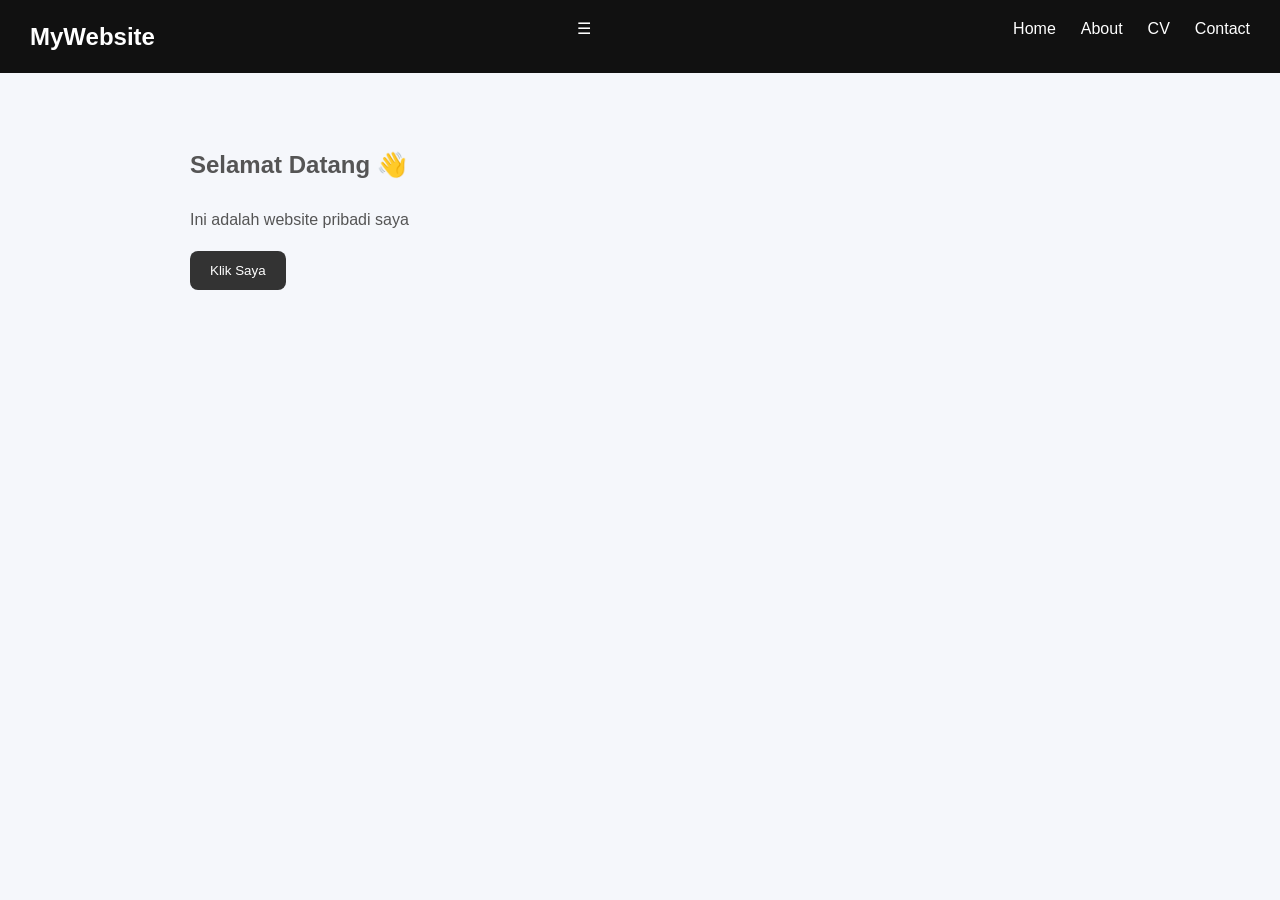
==== index.html @ b5868d46 "update 2.5" ====
<!DOCTYPE html>
<html lang="id">
<head>
    <meta charset="UTF-8">
    <title>Home</title>
    <link rel="stylesheet" href="/style.css">
</head>
<body>

<nav>
    <h2>MyWebsite</h2>

    <div class="menu-toggle" onclick="toggleMenu()">☰</div>

    <ul id="menu">
        <li><a href="/index.html">Home</a></li>
        <li><a href="/ABOUT/about.html">About</a></li>
        <li><a href="/CV/cv.html">CV</a></li>
        <li><a href="/CONTACT/contact.html">Contact</a></li>
    </ul>
</nav>

<section class="container">
    <h1>Selamat Datang 👋</h1>
    <p>Ini adalah website pribadi saya</p>
    <button onclick="sayHello()">Klik Saya</button>
</section>

<script src="/script.jss"></script>
</body>
</html>
---- style.css ----
/* FONT & DASAR */
body {
    font-family: 'Lato', sans-serif;
    margin: 0;
    color: #555;
    line-height: 1.8;
    background: #f5f7fb;
}

/* NAVBAR */
nav {
    position: sticky;
    top: 0;
    background: #111;
    color: white;
    display: flex;
    justify-content: space-between;
    padding: 15px 30px;
    z-index: 1000;
}

nav h2 {
    margin: 0;
}

nav ul {
    list-style: none;
    display: flex;
    gap: 25px;
    margin: 0;
    padding: 0;
}

nav ul li a {
    color: white;
    text-decoration: none;
    transition: 0.3s;
}

nav ul li a:hover {
    color: #00bcd4;
}

/* HERO / PARALLAX (MIRIP W3) */
.hero {
    background: url('https://images.unsplash.com/photo-1507525428034-b723cf961d3e') center/cover;
    height: 100vh;
    display: flex;
    justify-content: center;
    align-items: center;
    color: white;
    text-align: center;
}

.hero h1 {
    background: rgba(0,0,0,0.6);
    padding: 20px 30px;
    letter-spacing: 5px;
}

/* CONTAINER */
.container {
    max-width: 900px;
    margin: 50px auto;
    padding: 20px;
}

/* CARD */
.card {
    background: white;
    padding: 25px;
    border-radius: 12px;
    margin-bottom: 25px;
    box-shadow: 0 4px 15px rgba(0,0,0,0.08);
}

/* TITLE */
h1, h2, h3 {
    margin-top: 0;
}

/* SKILL BAR (AMBIL DARI W3 STYLE) */
.skill {
    margin: 10px 0;
}

.skill-bar {
    background: #ddd;
    border-radius: 20px;
    overflow: hidden;
}

.skill-bar-fill {
    background: #333;
    padding: 5px;
    color: white;
    text-align: center;
}

/* BUTTON */
button {
    padding: 12px 20px;
    background: #333;
    color: white;
    border: none;
    border-radius: 8px;
    cursor: pointer;
}

button:hover {
    background: #555;
}

/* CV BUTTON */
.cv-links {
    display: flex;
    gap: 15px;
    flex-wrap: wrap;
}

.cv-links a {
    background: #2196f3;
    color: white;
    padding: 12px 18px;
    border-radius: 8px;
    text-decoration: none;
    transition: 0.3s;
}

.cv-links a:hover {
    background: #0b7dda;
}

/* CONTACT */
.contact p {
    margin: 10px 0;
}

/* MAP */
iframe {
    width: 100%;
    border-radius: 10px;
    margin-top: 15px;
}

/* RESPONSIVE */
@media (max-width: 768px) {
    nav ul {
        flex-direction: column;
        gap: 10px;
    }

    .hero {
        height: 60vh;
    }
}
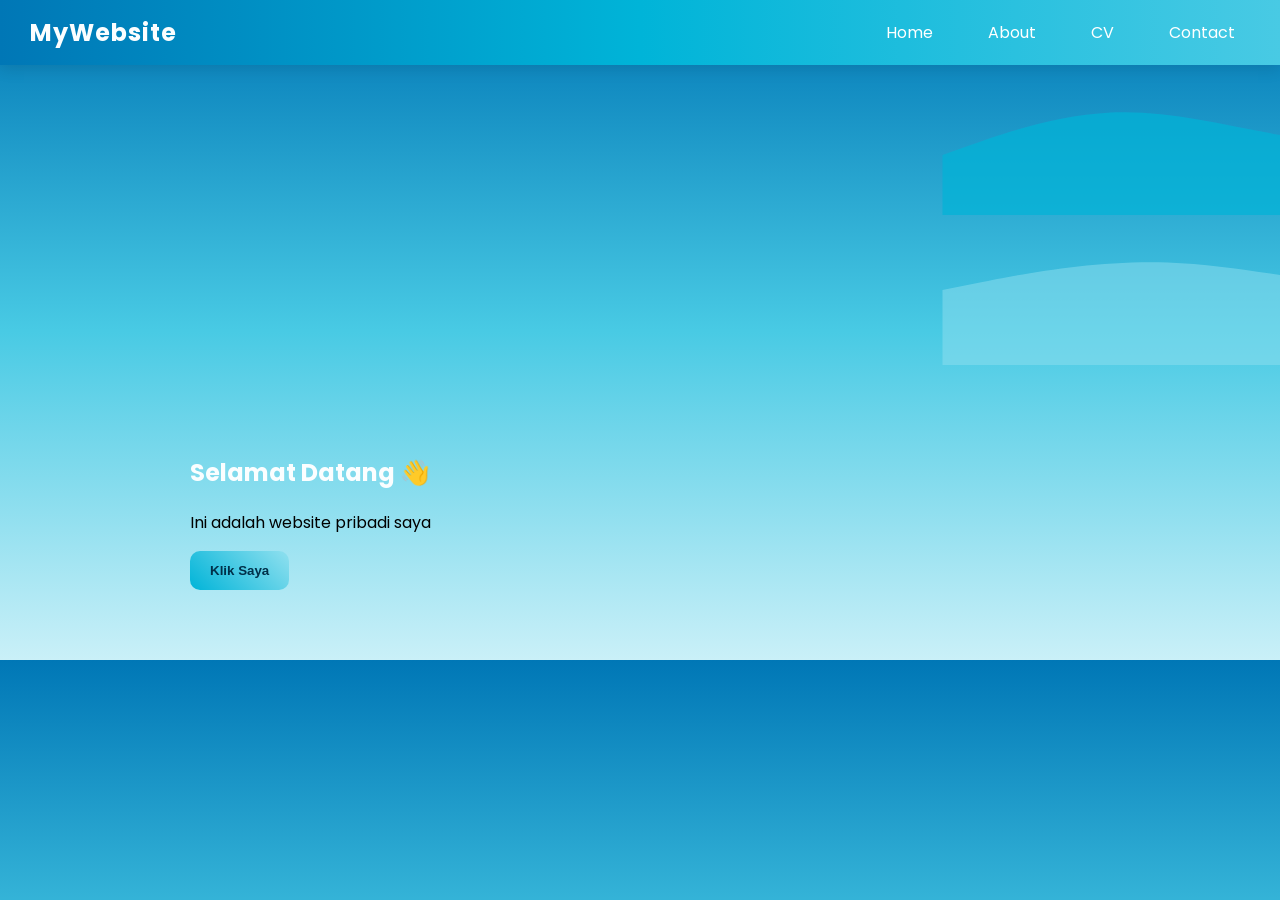
==== commit c5297a13: "update 3.2" ====
--- a/index.html
+++ b/index.html
@@ -20,10 +20,26 @@
     </ul>
 </nav>
 
+<div class="waves">
+  <svg viewBox="0 0 1440 320">
+    <path fill="#00b4d8" fill-opacity="0.7"
+      d="M0,192L60,170.7C120,149,240,107,360,101.3C480,96,600,128,720,149.3C840,171,960,181,1080,170.7C1200,160,1320,128,1380,112L1440,96L1440,320L0,320Z">
+    </path>
+  </svg>
+</div>
+
+<div class="waves wave2">
+  <svg viewBox="0 0 1440 320">
+    <path fill="#90e0ef" fill-opacity="0.5"
+      d="M0,160L80,144C160,128,320,96,480,101.3C640,107,800,149,960,154.7C1120,160,1280,128,1360,112L1440,96L1440,320L0,320Z">
+    </path>
+  </svg>
+</div>
+
 <section class="container">
     <h1>Selamat Datang 👋</h1>
     <p>Ini adalah website pribadi saya</p>
-    <button onclick="sayHello()">Klik Saya</button>
+    <button onclick="goToAbout()">Klik Saya</button>
 </section>
 
 <script src="/script.jss"></script>
--- a/style.css
+++ b/style.css
@@ -1,26 +1,33 @@
-/* FONT & DASAR */
+/* GOOGLE FONT (optional tapi bagus) */
+@import url('https://fonts.googleapis.com/css2?family=Poppins:wght@300;400;600&display=swap');
+
+/* GLOBAL */
 body {
-    font-family: 'Lato', sans-serif;
     margin: 0;
-    color: #555;
-    line-height: 1.8;
-    background: #f5f7fb;
+    font-family: 'Poppins', sans-serif;
+    background: linear-gradient(to 
+    bottom, 
+    #0077b6, 
+    #48cae4, 
+    #caf0f8);
 }
 
 /* NAVBAR */
 nav {
     position: sticky;
     top: 0;
-    background: #111;
+    background: linear-gradient(90deg, #0077b6, #00b4d8, #48cae4);
     color: white;
     display: flex;
     justify-content: space-between;
+    align-items: center;
     padding: 15px 30px;
-    z-index: 1000;
+    box-shadow: 0 4px 15px rgba(0,0,0,0.1);
 }
 
 nav h2 {
     margin: 0;
+    letter-spacing: 1px;
 }
 
 nav ul {
@@ -34,17 +41,20 @@
 nav ul li a {
     color: white;
     text-decoration: none;
-    transition: 0.3s;
+    padding: 8px 15px;
+    border-radius: 8px;
+    transition: 0.4s;
 }
 
 nav ul li a:hover {
-    color: #00bcd4;
-}
-
-/* HERO / PARALLAX (MIRIP W3) */
+    background: linear-gradient(45deg, #00b4d8, #ffe8a1);
+    color: #003049;
+}
+
+/* HERO (LAUT) */
 .hero {
     background: url('https://images.unsplash.com/photo-1507525428034-b723cf961d3e') center/cover;
-    height: 100vh;
+    height: 90vh;
     display: flex;
     justify-content: center;
     align-items: center;
@@ -53,8 +63,9 @@
 }
 
 .hero h1 {
-    background: rgba(0,0,0,0.6);
+    background: rgba(0, 119, 182, 0.6);
     padding: 20px 30px;
+    border-radius: 10px;
     letter-spacing: 5px;
 }
 
@@ -65,50 +76,42 @@
     padding: 20px;
 }
 
-/* CARD */
+/* CARD (PASIR + PUTIH) */
 .card {
-    background: white;
+    background: #ffffff;
+    border-left: 6px solid #00b4d8;
     padding: 25px;
-    border-radius: 12px;
+    border-radius: 15px;
     margin-bottom: 25px;
-    box-shadow: 0 4px 15px rgba(0,0,0,0.08);
+    box-shadow: 0 6px 20px rgba(0,0,0,0.08);
+    transition: 0.3s;
+}
+
+.card:hover {
+    transform: translateY(-5px);
 }
 
 /* TITLE */
 h1, h2, h3 {
-    margin-top: 0;
-}
-
-/* SKILL BAR (AMBIL DARI W3 STYLE) */
-.skill {
-    margin: 10px 0;
-}
-
-.skill-bar {
-    background: #ddd;
-    border-radius: 20px;
-    overflow: hidden;
-}
-
-.skill-bar-fill {
-    background: #333;
-    padding: 5px;
-    color: white;
-    text-align: center;
+    color: #fbfeff;
 }
 
 /* BUTTON */
 button {
+    background: linear-gradient(45deg, #00b4d8, #90e0ef);
+    color: #003049;
+    border: none;
     padding: 12px 20px;
-    background: #333;
-    color: white;
-    border: none;
-    border-radius: 8px;
+    border-radius: 10px;
     cursor: pointer;
+    transition: 0.4s;
+    font-weight: bold;
 }
 
 button:hover {
-    background: #555;
+    background: linear-gradient(45deg, #0077b6, #ffd166);
+    color: white;
+    transform: scale(1.05);
 }
 
 /* CV BUTTON */
@@ -119,38 +122,104 @@
 }
 
 .cv-links a {
-    background: #2196f3;
-    color: white;
+    background: linear-gradient(45deg, #00b4d8, #90e0ef);
+    color: #023e8a;
     padding: 12px 18px;
-    border-radius: 8px;
+    border-radius: 10px;
     text-decoration: none;
+    font-weight: 500;
     transition: 0.3s;
 }
 
 .cv-links a:hover {
-    background: #0b7dda;
+    background: linear-gradient(45deg, #0077b6, #00b4d8);
+    color: white;
 }
 
 /* CONTACT */
 .contact p {
     margin: 10px 0;
+    font-size: 16px;
 }
 
 /* MAP */
 iframe {
     width: 100%;
-    border-radius: 10px;
+    border-radius: 12px;
     margin-top: 15px;
+}
+
+/* FADE IN ANIMATION */
+.fade-in {
+    opacity: 0;
+    transform: translateY(30px);
+    transition: all 0.8s ease;
+}
+
+.fade-in.show {
+    opacity: 1;
+    transform: translateY(0);
+}
+
+/* NAVBAR MOBILE */
+.menu-toggle {
+    display: none;
+    font-size: 24px;
+    cursor: pointer;
 }
 
 /* RESPONSIVE */
 @media (max-width: 768px) {
     nav ul {
+        position: absolute;
+        top: 60px;
+        right: 0;
+        background: #0077b6;
         flex-direction: column;
-        gap: 10px;
+        width: 200px;
+        display: none;
+        padding: 20px;
+    }
+
+    nav ul.active {
+        display: flex;
+    }
+
+    .menu-toggle {
+        display: block;
     }
 
     .hero {
         height: 60vh;
     }
+}
+
+/* WAVE CONTAINER */
+.waves {
+    position: relative;
+    width: 100%;
+    overflow: hidden;
+    line-height: 0;
+}
+
+.waves svg {
+    position: relative;
+    display: block;
+    width: 200%;
+    height: 150px;
+    animation: waveMove 8s linear infinite;
+}
+
+.wave2 svg {
+    animation: waveMove 12s linear infinite reverse;
+}
+
+/* ANIMASI GERAK */
+@keyframes waveMove {
+    from {
+        transform: translateX(0);
+    }
+    to {
+        transform: translateX(-50%);
+    }
 }
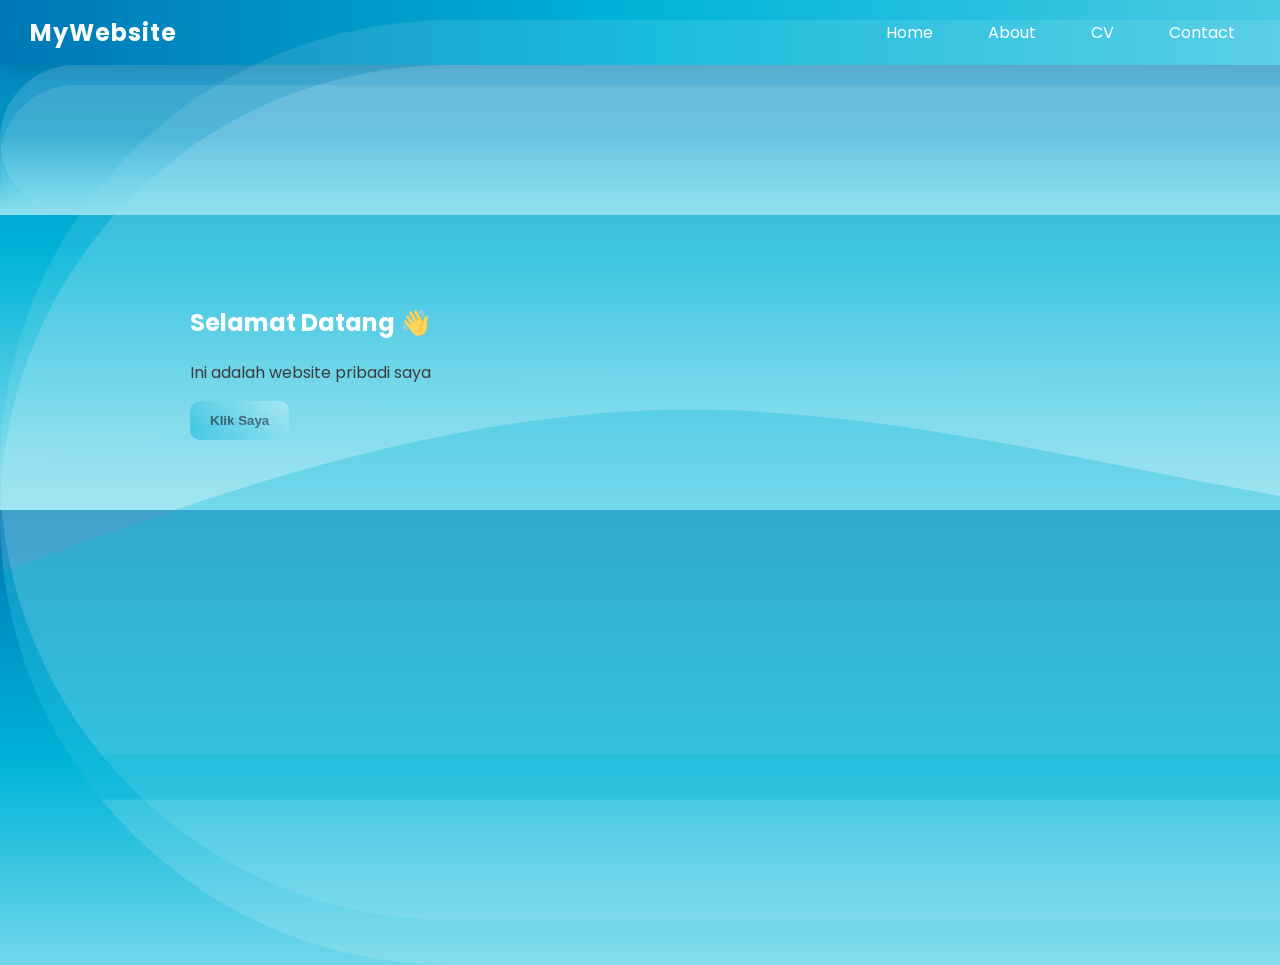
==== commit 2112f5ab: "update 3.5" ====
--- a/index.html
+++ b/index.html
@@ -20,20 +20,23 @@
     </ul>
 </nav>
 
-<div class="waves">
-  <svg viewBox="0 0 1440 320">
-    <path fill="#00b4d8" fill-opacity="0.7"
+<div class="wave-container">
+  <svg viewBox="0 0 1440 320" class="wave">
+    <path fill="#00b4d8" fill-opacity="0.6"
       d="M0,192L60,170.7C120,149,240,107,360,101.3C480,96,600,128,720,149.3C840,171,960,181,1080,170.7C1200,160,1320,128,1380,112L1440,96L1440,320L0,320Z">
+    </path>
+  </svg>
+
+  <svg viewBox="0 0 1440 320" class="wave wave2">
+    <path fill="#90e0ef" fill-opacity="0.4"
+      d="M0,160L80,144C160,128,320,96,480,101.3C640,107,800,149,960,154.7C1120,160,1280,128,1360,112L1440,96L1440,320L0,320Z">
     </path>
   </svg>
 </div>
 
-<div class="waves wave2">
-  <svg viewBox="0 0 1440 320">
-    <path fill="#90e0ef" fill-opacity="0.5"
-      d="M0,160L80,144C160,128,320,96,480,101.3C640,107,800,149,960,154.7C1120,160,1280,128,1360,112L1440,96L1440,320L0,320Z">
-    </path>
-  </svg>
+<div class="ocean">
+  <div class="wave"></div>
+  <div class="wave wave2"></div>
 </div>
 
 <section class="container">
--- a/style.css
+++ b/style.css
@@ -5,11 +5,7 @@
 body {
     margin: 0;
     font-family: 'Poppins', sans-serif;
-    background: linear-gradient(to 
-    bottom, 
-    #0077b6, 
-    #48cae4, 
-    #caf0f8);
+    background: linear-gradient(to bottom, #0077b6, #00b4d8, #90e0ef);
 }
 
 /* NAVBAR */
@@ -53,13 +49,21 @@
 
 /* HERO (LAUT) */
 .hero {
-    background: url('https://images.unsplash.com/photo-1507525428034-b723cf961d3e') center/cover;
-    height: 90vh;
-    display: flex;
-    justify-content: center;
-    align-items: center;
-    color: white;
-    text-align: center;
+    background: linear-gradient(
+        120deg,
+        #0077b6,
+        #00b4d8,
+        #90e0ef,
+        #00b4d8
+    );
+    background-size: 300% 300%;
+    animation: waterMove 8s ease infinite;
+}
+
+@keyframes waterMove {
+    0% { background-position: 0% 50%; }
+    50% { background-position: 100% 50%; }
+    100% { background-position: 0% 50%; }
 }
 
 .hero h1 {
@@ -194,32 +198,50 @@
     }
 }
 
-/* WAVE CONTAINER */
-.waves {
+/* CONTAINER OCEAN */
+.ocean {
     position: relative;
     width: 100%;
+    height: 150px;
     overflow: hidden;
-    line-height: 0;
-}
-
-.waves svg {
-    position: relative;
-    display: block;
+}
+
+/* WAVE */
+.wave {
+    position: absolute;
     width: 200%;
-    height: 150px;
+    height: 100%;
+    background: rgba(255,255,255,0.25);
+    border-radius: 1000px;
+    opacity: 0.6;
     animation: waveMove 8s linear infinite;
 }
 
-.wave2 svg {
+/* WAVE 2 (layer kedua) */
+.wave2 {
+    top: 20px;
+    opacity: 0.4;
     animation: waveMove 12s linear infinite reverse;
 }
 
-/* ANIMASI GERAK */
+.ocean::after {
+    content: "";
+    position: absolute;
+    bottom: 0;
+    width: 100%;
+    height: 80px;
+    background: linear-gradient(to bottom, transparent, #90e0ef);
+}
+
+/* ANIMASI */
 @keyframes waveMove {
-    from {
-        transform: translateX(0);
-    }
-    to {
-        transform: translateX(-50%);
+    0% {
+        transform: translateX(0) translateY(0);
+    }
+    50% {
+        transform: translateX(-25%) translateY(10px);
+    }
+    100% {
+        transform: translateX(-50%) translateY(0);
     }
 }
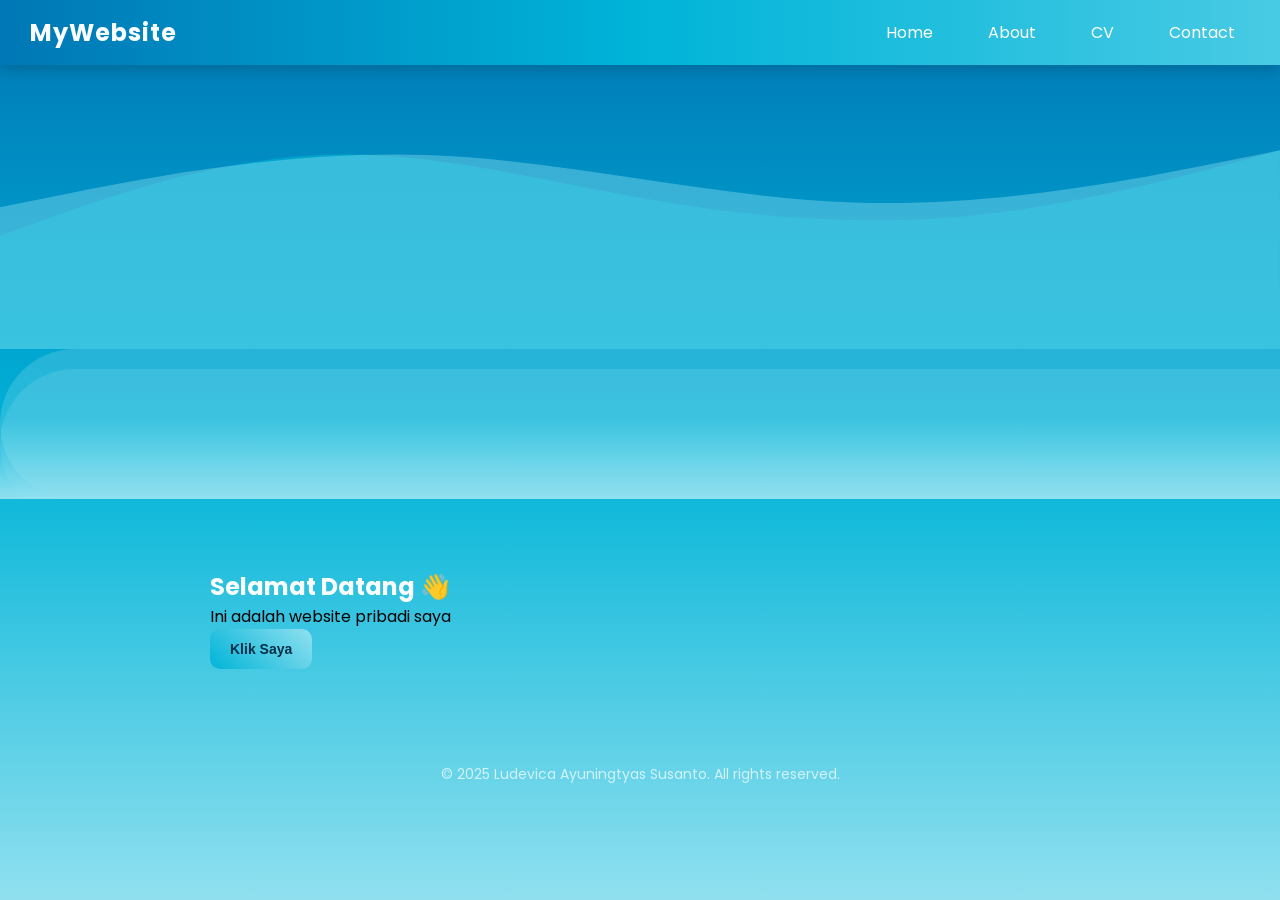
==== commit 0f520d5a: "update 3.6" ====
--- a/index.html
+++ b/index.html
@@ -2,8 +2,10 @@
 <html lang="id">
 <head>
     <meta charset="UTF-8">
-    <title>Home</title>
-    <link rel="stylesheet" href="/style.css">
+    <meta name="viewport" content="width=device-width, initial-scale=1.0">
+    <meta name="description" content="Website pribadi Ludevica Ayuningtyas Susanto - Mahasiswa Sistem Informasi Universitas Ma Chung">
+    <title>Home | MyWebsite</title>
+    <link rel="stylesheet" href="style.css">
 </head>
 <body>
 
@@ -13,21 +15,21 @@
     <div class="menu-toggle" onclick="toggleMenu()">☰</div>
 
     <ul id="menu">
-        <li><a href="/index.html">Home</a></li>
-        <li><a href="/ABOUT/about.html">About</a></li>
-        <li><a href="/CV/cv.html">CV</a></li>
-        <li><a href="/CONTACT/contact.html">Contact</a></li>
+        <li><a href="index.html">Home</a></li>
+        <li><a href="ABOUT/about.html">About</a></li>
+        <li><a href="CV/cv.html">CV</a></li>
+        <li><a href="CONTACT/contact.html">Contact</a></li>
     </ul>
 </nav>
 
 <div class="wave-container">
-  <svg viewBox="0 0 1440 320" class="wave">
+  <svg viewBox="0 0 1440 320" class="wave-svg">
     <path fill="#00b4d8" fill-opacity="0.6"
       d="M0,192L60,170.7C120,149,240,107,360,101.3C480,96,600,128,720,149.3C840,171,960,181,1080,170.7C1200,160,1320,128,1380,112L1440,96L1440,320L0,320Z">
     </path>
   </svg>
 
-  <svg viewBox="0 0 1440 320" class="wave wave2">
+  <svg viewBox="0 0 1440 320" class="wave-svg wave-svg2">
     <path fill="#90e0ef" fill-opacity="0.4"
       d="M0,160L80,144C160,128,320,96,480,101.3C640,107,800,149,960,154.7C1120,160,1280,128,1360,112L1440,96L1440,320L0,320Z">
     </path>
@@ -39,12 +41,16 @@
   <div class="wave wave2"></div>
 </div>
 
-<section class="container">
+<section class="container fade-in">
     <h1>Selamat Datang 👋</h1>
     <p>Ini adalah website pribadi saya</p>
     <button onclick="goToAbout()">Klik Saya</button>
 </section>
 
-<script src="/script.jss"></script>
+<footer>
+    <p>&copy; 2025 Ludevica Ayuningtyas Susanto. All rights reserved.</p>
+</footer>
+
+<script src="script.js"></script>
 </body>
 </html>
--- a/style.css
+++ b/style.css
@@ -1,24 +1,31 @@
-/* GOOGLE FONT (optional tapi bagus) */
+/* GOOGLE FONT */
 @import url('https://fonts.googleapis.com/css2?family=Poppins:wght@300;400;600&display=swap');
 
 /* GLOBAL */
+* {
+    margin: 0;
+    padding: 0;
+    box-sizing: border-box;
+}
+
 body {
-    margin: 0;
     font-family: 'Poppins', sans-serif;
     background: linear-gradient(to bottom, #0077b6, #00b4d8, #90e0ef);
+    min-height: 100vh;
 }
 
 /* NAVBAR */
 nav {
     position: sticky;
     top: 0;
+    z-index: 1000;
     background: linear-gradient(90deg, #0077b6, #00b4d8, #48cae4);
     color: white;
     display: flex;
     justify-content: space-between;
     align-items: center;
     padding: 15px 30px;
-    box-shadow: 0 4px 15px rgba(0,0,0,0.1);
+    box-shadow: 0 4px 15px rgba(0,0,0,0.2);
 }
 
 nav h2 {
@@ -73,6 +80,26 @@
     letter-spacing: 5px;
 }
 
+/* WAVE CONTAINER (SVG waves) */
+.wave-container {
+    position: relative;
+    width: 100%;
+    overflow: hidden;
+    line-height: 0;
+}
+
+.wave-svg {
+    display: block;
+    width: 100%;
+    height: auto;
+}
+
+.wave-svg2 {
+    position: absolute;
+    top: 0;
+    left: 0;
+}
+
 /* CONTAINER */
 .container {
     max-width: 900px;
@@ -95,9 +122,29 @@
     transform: translateY(-5px);
 }
 
-/* TITLE */
+/* TITLE - putih untuk heading di atas background gradient */
 h1, h2, h3 {
     color: #fbfeff;
+}
+
+/* Heading di dalam card harus berwarna gelap agar terbaca */
+.card h1,
+.card h2,
+.card h3 {
+    color: #023e8a;
+}
+
+/* LINK STYLING */
+.container a {
+    color: #023e8a;
+    text-decoration: none;
+    border-bottom: 1px dashed #00b4d8;
+    transition: 0.3s;
+}
+
+.container a:hover {
+    color: #0077b6;
+    border-bottom-color: #0077b6;
 }
 
 /* BUTTON */
@@ -110,6 +157,7 @@
     cursor: pointer;
     transition: 0.4s;
     font-weight: bold;
+    font-size: 14px;
 }
 
 button:hover {
@@ -133,11 +181,13 @@
     text-decoration: none;
     font-weight: 500;
     transition: 0.3s;
+    border-bottom: none;
 }
 
 .cv-links a:hover {
     background: linear-gradient(45deg, #0077b6, #00b4d8);
     color: white;
+    border-bottom: none;
 }
 
 /* CONTACT */
@@ -165,11 +215,21 @@
     transform: translateY(0);
 }
 
+/* FOOTER */
+footer {
+    text-align: center;
+    padding: 25px 20px;
+    color: rgba(255, 255, 255, 0.7);
+    font-size: 14px;
+    margin-top: 40px;
+}
+
 /* NAVBAR MOBILE */
 .menu-toggle {
     display: none;
     font-size: 24px;
     cursor: pointer;
+    color: white;
 }
 
 /* RESPONSIVE */
@@ -183,6 +243,8 @@
         width: 200px;
         display: none;
         padding: 20px;
+        border-radius: 0 0 0 12px;
+        box-shadow: -4px 4px 15px rgba(0,0,0,0.2);
     }
 
     nav ul.active {
@@ -195,6 +257,15 @@
 
     .hero {
         height: 60vh;
+    }
+
+    .container {
+        padding: 15px;
+        margin: 30px auto;
+    }
+
+    .cv-links {
+        flex-direction: column;
     }
 }
 
@@ -206,7 +277,7 @@
     overflow: hidden;
 }
 
-/* WAVE */
+/* WAVE (animasi ocean) */
 .wave {
     position: absolute;
     width: 200%;
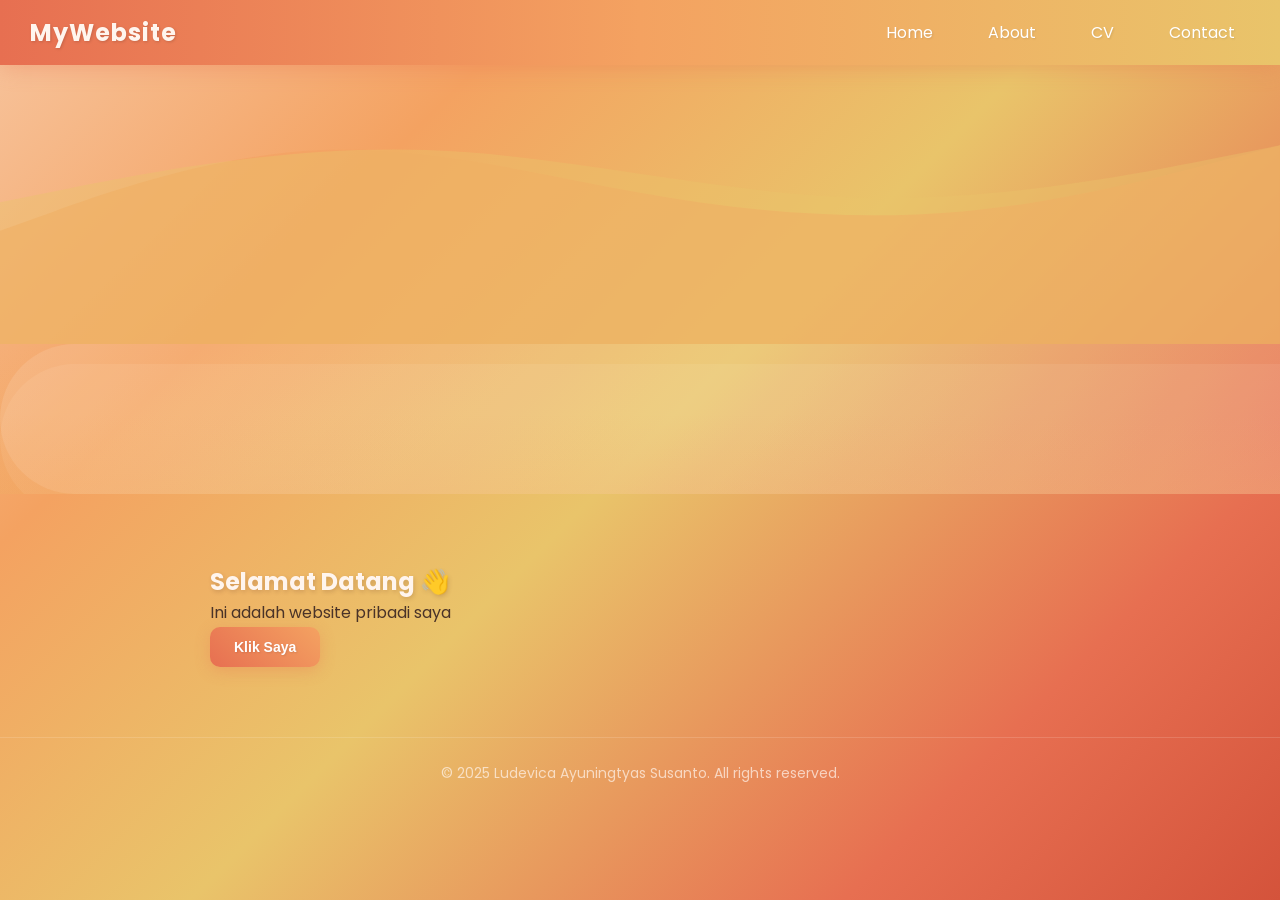
==== commit 56bfca24: "update 3.7" ====
--- a/index.html
+++ b/index.html
@@ -24,13 +24,13 @@
 
 <div class="wave-container">
   <svg viewBox="0 0 1440 320" class="wave-svg">
-    <path fill="#00b4d8" fill-opacity="0.6"
+    <path fill="#f4a261" fill-opacity="0.6"
       d="M0,192L60,170.7C120,149,240,107,360,101.3C480,96,600,128,720,149.3C840,171,960,181,1080,170.7C1200,160,1320,128,1380,112L1440,96L1440,320L0,320Z">
     </path>
   </svg>
 
   <svg viewBox="0 0 1440 320" class="wave-svg wave-svg2">
-    <path fill="#90e0ef" fill-opacity="0.4"
+    <path fill="#e9c46a" fill-opacity="0.4"
       d="M0,160L80,144C160,128,320,96,480,101.3C640,107,800,149,960,154.7C1120,160,1280,128,1360,112L1440,96L1440,320L0,320Z">
     </path>
   </svg>
--- a/style.css
+++ b/style.css
@@ -1,5 +1,11 @@
 /* GOOGLE FONT */
 @import url('https://fonts.googleapis.com/css2?family=Poppins:wght@300;400;600&display=swap');
+
+/* ========================================
+   🌅 WARM BEACH THEME
+   Palette: Sunset coral, golden sand, 
+   warm peach, tropical teal accents
+   ======================================== */
 
 /* GLOBAL */
 * {
@@ -10,8 +16,10 @@
 
 body {
     font-family: 'Poppins', sans-serif;
-    background: linear-gradient(to bottom, #0077b6, #00b4d8, #90e0ef);
+    background: linear-gradient(135deg, #f7c59f 0%, #f4a261 25%, #e9c46a 50%, #e76f51 80%, #d4533b 100%);
+    background-attachment: fixed;
     min-height: 100vh;
+    color: #3d2c2e;
 }
 
 /* NAVBAR */
@@ -19,18 +27,19 @@
     position: sticky;
     top: 0;
     z-index: 1000;
-    background: linear-gradient(90deg, #0077b6, #00b4d8, #48cae4);
+    background: linear-gradient(90deg, #e76f51, #f4a261, #e9c46a);
     color: white;
     display: flex;
     justify-content: space-between;
     align-items: center;
     padding: 15px 30px;
-    box-shadow: 0 4px 15px rgba(0,0,0,0.2);
+    box-shadow: 0 4px 20px rgba(231, 111, 81, 0.3);
 }
 
 nav h2 {
     margin: 0;
     letter-spacing: 1px;
+    text-shadow: 1px 1px 3px rgba(0,0,0,0.15);
 }
 
 nav ul {
@@ -46,35 +55,38 @@
     text-decoration: none;
     padding: 8px 15px;
     border-radius: 8px;
-    transition: 0.4s;
+    transition: all 0.4s ease;
+    text-shadow: 1px 1px 2px rgba(0,0,0,0.1);
 }
 
 nav ul li a:hover {
-    background: linear-gradient(45deg, #00b4d8, #ffe8a1);
-    color: #003049;
-}
-
-/* HERO (LAUT) */
+    background: linear-gradient(45deg, #ffe8a1, #ffd166);
+    color: #5e3023;
+    text-shadow: none;
+    transform: translateY(-2px);
+}
+
+/* HERO (PANTAI SUNSET) */
 .hero {
     background: linear-gradient(
         120deg,
-        #0077b6,
-        #00b4d8,
-        #90e0ef,
-        #00b4d8
+        #e76f51,
+        #f4a261,
+        #e9c46a,
+        #f4a261
     );
     background-size: 300% 300%;
-    animation: waterMove 8s ease infinite;
-}
-
-@keyframes waterMove {
+    animation: sunsetShift 10s ease infinite;
+}
+
+@keyframes sunsetShift {
     0% { background-position: 0% 50%; }
     50% { background-position: 100% 50%; }
     100% { background-position: 0% 50%; }
 }
 
 .hero h1 {
-    background: rgba(0, 119, 182, 0.6);
+    background: rgba(231, 111, 81, 0.5);
     padding: 20px 30px;
     border-radius: 10px;
     letter-spacing: 5px;
@@ -86,6 +98,7 @@
     width: 100%;
     overflow: hidden;
     line-height: 0;
+    margin-top: -5px;
 }
 
 .wave-svg {
@@ -107,63 +120,79 @@
     padding: 20px;
 }
 
-/* CARD (PASIR + PUTIH) */
+/* PARAGRAF */
+.container p {
+    line-height: 1.7;
+    color: #4a3328;
+}
+
+.container strong {
+    color: #5e3023;
+}
+
+/* CARD (PASIR HANGAT) */
 .card {
-    background: #ffffff;
-    border-left: 6px solid #00b4d8;
+    background: linear-gradient(145deg, #fff8f0, #fdebd3);
+    border-left: 6px solid #e76f51;
     padding: 25px;
     border-radius: 15px;
     margin-bottom: 25px;
-    box-shadow: 0 6px 20px rgba(0,0,0,0.08);
-    transition: 0.3s;
+    box-shadow: 0 6px 25px rgba(231, 111, 81, 0.12);
+    transition: all 0.3s ease;
 }
 
 .card:hover {
     transform: translateY(-5px);
-}
-
-/* TITLE - putih untuk heading di atas background gradient */
+    box-shadow: 0 12px 35px rgba(231, 111, 81, 0.2);
+}
+
+/* TITLE — krem terang di atas gradient background */
 h1, h2, h3 {
-    color: #fbfeff;
-}
-
-/* Heading di dalam card harus berwarna gelap agar terbaca */
+    color: #fff5ee;
+    text-shadow: 1px 2px 4px rgba(94, 48, 35, 0.2);
+}
+
+/* Heading di dalam card — gelap agar terbaca */
 .card h1,
 .card h2,
 .card h3 {
-    color: #023e8a;
+    color: #5e3023;
+    text-shadow: none;
 }
 
 /* LINK STYLING */
 .container a {
-    color: #023e8a;
+    color: #e76f51;
     text-decoration: none;
-    border-bottom: 1px dashed #00b4d8;
-    transition: 0.3s;
+    border-bottom: 1px dashed #f4a261;
+    transition: all 0.3s ease;
 }
 
 .container a:hover {
-    color: #0077b6;
-    border-bottom-color: #0077b6;
+    color: #d4533b;
+    border-bottom-color: #d4533b;
 }
 
 /* BUTTON */
 button {
-    background: linear-gradient(45deg, #00b4d8, #90e0ef);
-    color: #003049;
+    background: linear-gradient(45deg, #e76f51, #f4a261);
+    color: #fff;
     border: none;
-    padding: 12px 20px;
+    padding: 12px 24px;
     border-radius: 10px;
     cursor: pointer;
-    transition: 0.4s;
+    transition: all 0.4s ease;
     font-weight: bold;
     font-size: 14px;
+    text-shadow: 1px 1px 2px rgba(0,0,0,0.1);
+    box-shadow: 0 4px 15px rgba(231, 111, 81, 0.3);
 }
 
 button:hover {
-    background: linear-gradient(45deg, #0077b6, #ffd166);
-    color: white;
-    transform: scale(1.05);
+    background: linear-gradient(45deg, #d4533b, #e76f51);
+    color: white;
+    transform: scale(1.05) translateY(-2px);
+    box-shadow: 0 6px 20px rgba(231, 111, 81, 0.4);
 }
 
 /* CV BUTTON */
@@ -174,20 +203,23 @@
 }
 
 .cv-links a {
-    background: linear-gradient(45deg, #00b4d8, #90e0ef);
-    color: #023e8a;
+    background: linear-gradient(45deg, #f4a261, #e9c46a);
+    color: #5e3023;
     padding: 12px 18px;
     border-radius: 10px;
     text-decoration: none;
     font-weight: 500;
-    transition: 0.3s;
+    transition: all 0.3s ease;
     border-bottom: none;
+    box-shadow: 0 3px 10px rgba(244, 162, 97, 0.25);
 }
 
 .cv-links a:hover {
-    background: linear-gradient(45deg, #0077b6, #00b4d8);
+    background: linear-gradient(45deg, #e76f51, #f4a261);
     color: white;
     border-bottom: none;
+    transform: translateY(-3px);
+    box-shadow: 0 6px 18px rgba(231, 111, 81, 0.3);
 }
 
 /* CONTACT */
@@ -201,6 +233,7 @@
     width: 100%;
     border-radius: 12px;
     margin-top: 15px;
+    box-shadow: 0 4px 15px rgba(0,0,0,0.1);
 }
 
 /* FADE IN ANIMATION */
@@ -219,9 +252,10 @@
 footer {
     text-align: center;
     padding: 25px 20px;
-    color: rgba(255, 255, 255, 0.7);
+    color: rgba(255, 245, 238, 0.7);
     font-size: 14px;
     margin-top: 40px;
+    border-top: 1px solid rgba(255, 245, 238, 0.15);
 }
 
 /* NAVBAR MOBILE */
@@ -238,13 +272,13 @@
         position: absolute;
         top: 60px;
         right: 0;
-        background: #0077b6;
+        background: linear-gradient(180deg, #e76f51, #d4533b);
         flex-direction: column;
         width: 200px;
         display: none;
         padding: 20px;
         border-radius: 0 0 0 12px;
-        box-shadow: -4px 4px 15px rgba(0,0,0,0.2);
+        box-shadow: -4px 4px 20px rgba(231, 111, 81, 0.3);
     }
 
     nav ul.active {
@@ -269,20 +303,21 @@
     }
 }
 
-/* CONTAINER OCEAN */
+/* CONTAINER OCEAN (PANTAI) */
 .ocean {
     position: relative;
     width: 100%;
     height: 150px;
     overflow: hidden;
-}
-
-/* WAVE (animasi ocean) */
+    background: linear-gradient(to bottom, transparent, rgba(233, 196, 106, 0.15));
+}
+
+/* WAVE (animasi ombak pantai) */
 .wave {
     position: absolute;
     width: 200%;
     height: 100%;
-    background: rgba(255,255,255,0.25);
+    background: rgba(255, 245, 238, 0.2);
     border-radius: 1000px;
     opacity: 0.6;
     animation: waveMove 8s linear infinite;
@@ -291,7 +326,7 @@
 /* WAVE 2 (layer kedua) */
 .wave2 {
     top: 20px;
-    opacity: 0.4;
+    opacity: 0.35;
     animation: waveMove 12s linear infinite reverse;
 }
 
@@ -301,7 +336,7 @@
     bottom: 0;
     width: 100%;
     height: 80px;
-    background: linear-gradient(to bottom, transparent, #90e0ef);
+    background: linear-gradient(to bottom, transparent, rgba(244, 162, 97, 0.2));
 }
 
 /* ANIMASI */
@@ -315,4 +350,28 @@
     100% {
         transform: translateX(-50%) translateY(0);
     }
+}
+
+/* SCROLLBAR CUSTOM */
+::-webkit-scrollbar {
+    width: 8px;
+}
+
+::-webkit-scrollbar-track {
+    background: #fdebd3;
+}
+
+::-webkit-scrollbar-thumb {
+    background: linear-gradient(180deg, #e76f51, #f4a261);
+    border-radius: 4px;
+}
+
+::-webkit-scrollbar-thumb:hover {
+    background: linear-gradient(180deg, #d4533b, #e76f51);
+}
+
+/* SELECTION */
+::selection {
+    background: #f4a261;
+    color: #5e3023;
 }
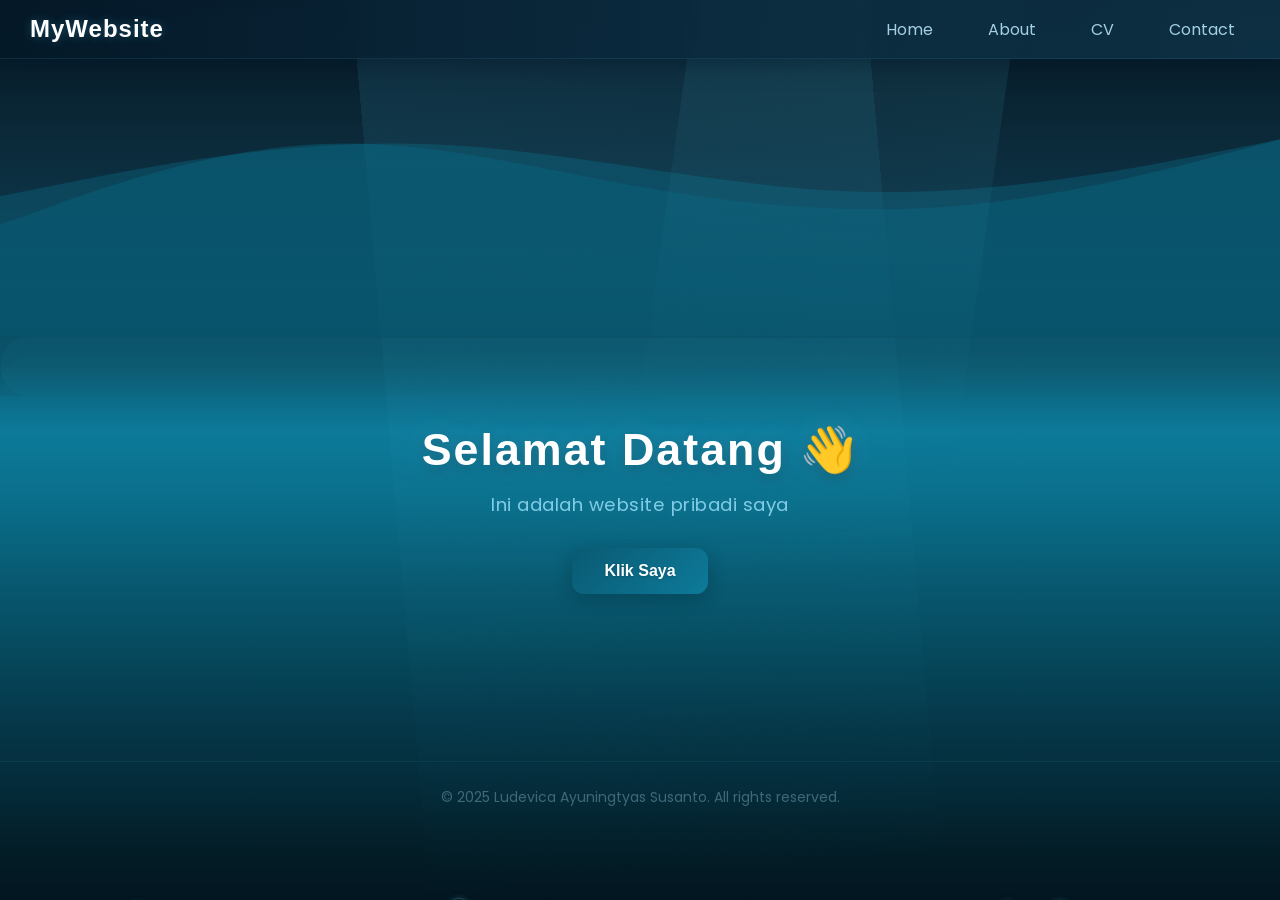
==== commit 37ddedb7: "update 3.9" ====
--- a/index.html
+++ b/index.html
@@ -22,17 +22,38 @@
     </ul>
 </nav>
 
+<!-- GELEMBUNG BAWAH LAUT -->
+<div class="clouds">
+    <div class="cloud cloud-1"></div>
+    <div class="cloud cloud-2"></div>
+    <div class="cloud cloud-3"></div>
+    <div class="cloud cloud-4"></div>
+    <div class="cloud cloud-5"></div>
+    <div class="cloud cloud-6"></div>
+    <div class="cloud cloud-7"></div>
+    <div class="cloud cloud-8"></div>
+    <div class="cloud cloud-9"></div>
+    <div class="cloud cloud-10"></div>
+    <div class="cloud cloud-11"></div>
+    <div class="cloud cloud-12"></div>
+    <div class="cloud cloud-13"></div>
+    <div class="cloud cloud-14"></div>
+    <div class="cloud cloud-15"></div>
+</div>
+
 <div class="wave-container">
-  <svg viewBox="0 0 1440 320" class="wave-svg">
-    <path fill="#f4a261" fill-opacity="0.6"
-      d="M0,192L60,170.7C120,149,240,107,360,101.3C480,96,600,128,720,149.3C840,171,960,181,1080,170.7C1200,160,1320,128,1380,112L1440,96L1440,320L0,320Z">
-    </path>
+  <svg viewBox="0 0 2880 320" preserveAspectRatio="none" class="wave-svg">
+    <path fill="#0a5a72" fill-opacity="0.5"
+      d="M0,192L60,170.7C120,149,240,107,360,101.3C480,96,600,128,720,149.3C840,171,960,181,1080,170.7C1200,160,1320,128,1380,112L1440,96L1440,320L0,320Z"></path>
+    <path fill="#0a5a72" fill-opacity="0.5"
+      d="M1440,192L1500,170.7C1560,149,1680,107,1800,101.3C1920,96,2040,128,2160,149.3C2280,171,2400,181,2520,170.7C2640,160,2760,128,2820,112L2880,96L2880,320L1440,320Z"></path>
   </svg>
 
-  <svg viewBox="0 0 1440 320" class="wave-svg wave-svg2">
-    <path fill="#e9c46a" fill-opacity="0.4"
-      d="M0,160L80,144C160,128,320,96,480,101.3C640,107,800,149,960,154.7C1120,160,1280,128,1360,112L1440,96L1440,320L0,320Z">
-    </path>
+  <svg viewBox="0 0 2880 320" preserveAspectRatio="none" class="wave-svg wave-svg2">
+    <path fill="#0d7a9a" fill-opacity="0.3"
+      d="M0,160L80,144C160,128,320,96,480,101.3C640,107,800,149,960,154.7C1120,160,1280,128,1360,112L1440,96L1440,320L0,320Z"></path>
+    <path fill="#0d7a9a" fill-opacity="0.3"
+      d="M1440,160L1520,144C1600,128,1760,96,1920,101.3C2080,107,2240,149,2400,154.7C2560,160,2720,128,2800,112L2880,96L2880,320L1440,320Z"></path>
   </svg>
 </div>
 
@@ -41,7 +62,7 @@
   <div class="wave wave2"></div>
 </div>
 
-<section class="container fade-in">
+<section class="hero-center fade-in">
     <h1>Selamat Datang 👋</h1>
     <p>Ini adalah website pribadi saya</p>
     <button onclick="goToAbout()">Klik Saya</button>
--- a/style.css
+++ b/style.css
@@ -2,376 +2,283 @@
 @import url('https://fonts.googleapis.com/css2?family=Poppins:wght@300;400;600&display=swap');
 
 /* ========================================
-   🌅 WARM BEACH THEME
-   Palette: Sunset coral, golden sand, 
-   warm peach, tropical teal accents
+   🌊 DEEP OCEAN — UNDERWATER
+   Inspired by: underwater light rays
+   Deep navy → bright cyan glow → dark seabed
    ======================================== */
 
-/* GLOBAL */
-* {
-    margin: 0;
-    padding: 0;
-    box-sizing: border-box;
-}
+* { margin: 0; padding: 0; box-sizing: border-box; }
 
 body {
     font-family: 'Poppins', sans-serif;
-    background: linear-gradient(135deg, #f7c59f 0%, #f4a261 25%, #e9c46a 50%, #e76f51 80%, #d4533b 100%);
+    background: linear-gradient(180deg,
+        #051520 0%, #08202e 8%, #0b2a3a 16%, #0e3548 24%,
+        #0a4860 32%, #0b5a72 40%, #0d7a9a 48%,
+        #0a6e8a 56%, #085a72 64%, #064a5e 72%,
+        #05384a 80%, #042a38 88%, #031e28 94%, #021520 100%
+    );
     background-attachment: fixed;
     min-height: 100vh;
-    color: #3d2c2e;
+    color: #c0dce8;
+}
+
+/* LIGHT RAYS */
+body::before {
+    content: "";
+    position: fixed;
+    top: -20%; left: 30%;
+    width: 40%; height: 120%;
+    background: linear-gradient(180deg,
+        rgba(100,220,255,0.15) 0%, rgba(60,200,240,0.08) 30%,
+        rgba(40,180,220,0.03) 60%, transparent 100%
+    );
+    transform: rotate(-5deg);
+    pointer-events: none;
+    z-index: 0;
+    animation: rayPulse 8s ease-in-out infinite alternate;
+}
+
+body::after {
+    content: "";
+    position: fixed;
+    top: -10%; left: 50%;
+    width: 25%; height: 110%;
+    background: linear-gradient(180deg,
+        rgba(120,240,255,0.12) 0%, rgba(80,210,240,0.06) 25%,
+        transparent 55%
+    );
+    transform: rotate(8deg);
+    pointer-events: none;
+    z-index: 0;
+    animation: rayPulse 10s ease-in-out infinite alternate-reverse;
+}
+
+@keyframes rayPulse {
+    0% { opacity: 0.5; }
+    100% { opacity: 1; }
+}
+
+/* BUBBLES (replace clouds) */
+.clouds { position: fixed; top: 0; left: 0; width: 100%; height: 100%; overflow: hidden; pointer-events: none; z-index: 1; }
+
+.cloud {
+    position: absolute;
+    background: radial-gradient(circle, rgba(150,235,255,0.5) 0%, rgba(100,210,245,0.2) 50%, transparent 70%);
+    border-radius: 50%;
+    border: 1px solid rgba(150,235,255,0.3);
+    animation-timing-function: ease-in-out;
+    animation-iteration-count: infinite;
+    box-shadow: 0 0 6px rgba(100,220,255,0.3) !important;
+    filter: none !important;
+}
+
+.cloud-1  { width: 18px; height: 18px; left: 10%; bottom: -20px; opacity: 0.8; animation: bubbleUp 11s infinite; }
+.cloud-2  { width: 12px; height: 12px; left: 22%; bottom: -20px; opacity: 0.6; animation: bubbleUp2 14s infinite 1s; }
+.cloud-3  { width: 22px; height: 22px; left: 35%; bottom: -20px; opacity: 0.7; animation: bubbleUp 13s infinite 3s; }
+.cloud-4  { width: 8px;  height: 8px;  left: 48%; bottom: -20px; opacity: 0.5; animation: bubbleUp2 16s infinite 0s; }
+.cloud-5  { width: 15px; height: 15px; left: 58%; bottom: -20px; opacity: 0.7; animation: bubbleUp 12s infinite 5s; }
+.cloud-6  { width: 10px; height: 10px; left: 70%; bottom: -20px; opacity: 0.6; animation: bubbleUp2 15s infinite 2s; }
+.cloud-7  { width: 20px; height: 20px; left: 82%; bottom: -20px; opacity: 0.75; animation: bubbleUp 10s infinite 4s; }
+.cloud-8  { width: 7px;  height: 7px;  left: 90%; bottom: -20px; opacity: 0.5; animation: bubbleUp2 17s infinite 7s; }
+.cloud-9  { width: 14px; height: 14px; left: 5%;  bottom: -20px; opacity: 0.65; animation: bubbleUp 14s infinite 6s; }
+.cloud-10 { width: 9px;  height: 9px;  left: 30%; bottom: -20px; opacity: 0.55; animation: bubbleUp2 13s infinite 9s; }
+.cloud-11 { width: 16px; height: 16px; left: 42%; bottom: -20px; opacity: 0.7; animation: bubbleUp 11s infinite 2s; }
+.cloud-12 { width: 11px; height: 11px; left: 65%; bottom: -20px; opacity: 0.6; animation: bubbleUp2 15s infinite 4s; }
+.cloud-13 { width: 19px; height: 19px; left: 78%; bottom: -20px; opacity: 0.75; animation: bubbleUp 12s infinite 8s; }
+.cloud-14 { width: 6px;  height: 6px;  left: 18%; bottom: -20px; opacity: 0.45; animation: bubbleUp2 18s infinite 1s; }
+.cloud-15 { width: 13px; height: 13px; left: 52%; bottom: -20px; opacity: 0.65; animation: bubbleUp 13s infinite 10s; }
+
+@keyframes bubbleUp {
+    0% { transform: translateY(0) translateX(0); opacity: 0; }
+    8% { opacity: 0.7; }
+    50% { transform: translateY(-50vh) translateX(20px); }
+    85% { opacity: 0.4; }
+    100% { transform: translateY(-105vh) translateX(-15px); opacity: 0; }
+}
+
+@keyframes bubbleUp2 {
+    0% { transform: translateY(0) translateX(0); opacity: 0; }
+    8% { opacity: 0.6; }
+    50% { transform: translateY(-55vh) translateX(-18px); }
+    85% { opacity: 0.35; }
+    100% { transform: translateY(-110vh) translateX(12px); opacity: 0; }
 }
 
 /* NAVBAR */
 nav {
-    position: sticky;
-    top: 0;
-    z-index: 1000;
-    background: linear-gradient(90deg, #e76f51, #f4a261, #e9c46a);
-    color: white;
-    display: flex;
-    justify-content: space-between;
-    align-items: center;
+    position: sticky; top: 0; z-index: 1000;
+    background: linear-gradient(90deg, rgba(5,25,40,0.92), rgba(10,40,60,0.9), rgba(15,50,70,0.88));
+    color: white; display: flex; justify-content: space-between; align-items: center;
     padding: 15px 30px;
-    box-shadow: 0 4px 20px rgba(231, 111, 81, 0.3);
-}
-
-nav h2 {
-    margin: 0;
-    letter-spacing: 1px;
-    text-shadow: 1px 1px 3px rgba(0,0,0,0.15);
-}
-
-nav ul {
-    list-style: none;
-    display: flex;
-    gap: 25px;
-    margin: 0;
-    padding: 0;
-}
-
+    box-shadow: 0 4px 25px rgba(0,20,40,0.5);
+    backdrop-filter: blur(12px); -webkit-backdrop-filter: blur(12px);
+    border-bottom: 1px solid rgba(80,200,240,0.1);
+}
+nav h2 { margin: 0; letter-spacing: 1px; font-weight: 600; text-shadow: 0 0 10px rgba(80,200,240,0.3); }
+nav ul { list-style: none; display: flex; gap: 25px; margin: 0; padding: 0; }
 nav ul li a {
-    color: white;
-    text-decoration: none;
-    padding: 8px 15px;
-    border-radius: 8px;
-    transition: all 0.4s ease;
-    text-shadow: 1px 1px 2px rgba(0,0,0,0.1);
-}
-
-nav ul li a:hover {
-    background: linear-gradient(45deg, #ffe8a1, #ffd166);
-    color: #5e3023;
-    text-shadow: none;
-    transform: translateY(-2px);
-}
-
-/* HERO (PANTAI SUNSET) */
-.hero {
-    background: linear-gradient(
-        120deg,
-        #e76f51,
-        #f4a261,
-        #e9c46a,
-        #f4a261
-    );
-    background-size: 300% 300%;
-    animation: sunsetShift 10s ease infinite;
-}
-
-@keyframes sunsetShift {
-    0% { background-position: 0% 50%; }
-    50% { background-position: 100% 50%; }
-    100% { background-position: 0% 50%; }
-}
-
-.hero h1 {
-    background: rgba(231, 111, 81, 0.5);
-    padding: 20px 30px;
-    border-radius: 10px;
-    letter-spacing: 5px;
-}
-
-/* WAVE CONTAINER (SVG waves) */
-.wave-container {
-    position: relative;
-    width: 100%;
-    overflow: hidden;
-    line-height: 0;
-    margin-top: -5px;
-}
-
+    color: rgba(180,225,245,0.9); text-decoration: none; padding: 8px 15px; border-radius: 8px;
+    transition: all 0.4s ease; position: relative;
+}
+nav ul li a::after {
+    content: ""; position: absolute; bottom: 2px; left: 50%; width: 0; height: 2px;
+    background: rgba(80,200,240,0.6); transition: all 0.3s ease; transform: translateX(-50%); border-radius: 2px;
+}
+nav ul li a:hover::after { width: 60%; }
+nav ul li a:hover { background: rgba(80,200,240,0.1); color: #fff; transform: translateY(-2px); }
+
+/* HERO */
+.hero { background: linear-gradient(120deg, #051520, #0e3548, #0d7a9a, #0e3548); background-size: 300% 300%; animation: skyShift 12s ease infinite; }
+@keyframes skyShift { 0% { background-position: 0% 50%; } 50% { background-position: 100% 50%; } 100% { background-position: 0% 50%; } }
+.hero h1 { background: rgba(5,25,40,0.4); padding: 20px 30px; border-radius: 10px; letter-spacing: 5px; }
+
+/* WAVE CONTAINER */
+.wave-container { position: relative; width: 100%; overflow: hidden; line-height: 0; margin-top: -5px; margin-bottom: -2px; }
+.wave-container::after {
+    content: ""; position: absolute; bottom: 0; left: 0; width: 100%; height: 60%;
+    background: linear-gradient(to bottom, transparent 0%, rgba(10,60,80,0.15) 50%, rgba(8,45,60,0.25) 100%);
+    pointer-events: none; z-index: 1;
+}
 .wave-svg {
     display: block;
-    width: 100%;
+    width: 200%;
     height: auto;
-}
-
+    animation: waveFlow 8s linear infinite;
+}
 .wave-svg2 {
     position: absolute;
     top: 0;
     left: 0;
-}
-
-/* CONTAINER */
+    width: 200%;
+    animation: waveFlow2 10s linear infinite;
+}
+
+/* HERO CENTER */
+.hero-center {
+    display: flex; flex-direction: column; justify-content: center; align-items: center;
+    text-align: center; min-height: 45vh; margin-top: -80px; padding: 20px 20px 40px;
+    position: relative; z-index: 1;
+}
+.hero-center h1 { font-size: 2.8rem; font-weight: 600; color: #fff; text-shadow: 0 0 20px rgba(80,200,240,0.4), 0 3px 15px rgba(0,0,0,0.4); margin-bottom: 15px; letter-spacing: 2px; }
+.hero-center p { font-size: 1.15rem; color: rgba(150,220,245,0.85); margin-bottom: 30px; text-shadow: 0 0 10px rgba(80,200,240,0.2); letter-spacing: 0.5px; }
+.hero-center button { font-size: 16px; padding: 14px 32px; border-radius: 12px; }
+
+/* PROFILE PHOTO */
+.profile-photo {
+    width: 150px; height: 150px; border-radius: 50%; object-fit: cover; object-position: center top;
+    border: 4px solid rgba(80,200,240,0.35);
+    box-shadow: 0 0 25px rgba(80,200,240,0.2), 0 4px 20px rgba(0,0,0,0.3);
+    margin-bottom: 20px; transition: all 0.4s cubic-bezier(0.25,0.8,0.25,1); animation: floatPhoto 4s ease-in-out infinite;
+}
+.profile-photo:hover { transform: scale(1.08); box-shadow: 0 0 40px rgba(80,200,240,0.35), 0 8px 30px rgba(0,0,0,0.4); border-color: rgba(80,200,240,0.6); }
+@keyframes floatPhoto { 0%,100% { transform: translateY(0); } 50% { transform: translateY(-8px); } }
+
+.about-profile { text-align: center; margin: 20px 0 25px; }
+.profile-photo-about { width: 180px; height: 180px; border: 5px solid rgba(80,200,240,0.25); animation: none; }
+.profile-photo-about:hover { border-color: rgba(80,200,240,0.5); }
+
+/* LIGHTBOX */
+.lightbox {
+    position: fixed; top: 0; left: 0; width: 100%; height: 100%;
+    background: rgba(2,15,25,0.92); display: flex; justify-content: center; align-items: center;
+    z-index: 9999; opacity: 0; visibility: hidden; transition: all 0.3s ease; cursor: pointer;
+    backdrop-filter: blur(10px); -webkit-backdrop-filter: blur(10px);
+}
+.lightbox.active { opacity: 1; visibility: visible; }
+.lightbox-img { max-width: 85vw; max-height: 85vh; border-radius: 12px; box-shadow: 0 0 60px rgba(80,200,240,0.15), 0 10px 50px rgba(0,0,0,0.6); transform: scale(0.8); transition: transform 0.4s cubic-bezier(0.25,0.8,0.25,1); object-fit: contain; }
+.lightbox.active .lightbox-img { transform: scale(1); }
+
+/* CONTAINER — KOTAK TRANSPARAN */
 .container {
-    max-width: 900px;
-    margin: 50px auto;
-    padding: 20px;
-}
-
-/* PARAGRAF */
-.container p {
-    line-height: 1.7;
-    color: #4a3328;
-}
-
-.container strong {
-    color: #5e3023;
-}
-
-/* CARD (PASIR HANGAT) */
+    max-width: 900px; margin: 50px auto; padding: 35px 40px; position: relative; z-index: 1;
+    background: rgba(10,50,70,0.35);
+    backdrop-filter: blur(14px); -webkit-backdrop-filter: blur(14px);
+    border-radius: 20px; border: 1px solid rgba(80,200,240,0.12);
+    box-shadow: 0 8px 32px rgba(0,0,0,0.25), inset 0 1px 0 rgba(80,200,240,0.08);
+    transition: all 0.3s ease;
+}
+
+.container p { line-height: 1.8; color: rgba(180,215,230,0.9); }
+.container strong { color: #a0daf0; }
+
+/* CARD */
 .card {
-    background: linear-gradient(145deg, #fff8f0, #fdebd3);
-    border-left: 6px solid #e76f51;
-    padding: 25px;
-    border-radius: 15px;
-    margin-bottom: 25px;
-    box-shadow: 0 6px 25px rgba(231, 111, 81, 0.12);
-    transition: all 0.3s ease;
-}
-
-.card:hover {
-    transform: translateY(-5px);
-    box-shadow: 0 12px 35px rgba(231, 111, 81, 0.2);
-}
-
-/* TITLE — krem terang di atas gradient background */
-h1, h2, h3 {
-    color: #fff5ee;
-    text-shadow: 1px 2px 4px rgba(94, 48, 35, 0.2);
-}
-
-/* Heading di dalam card — gelap agar terbaca */
-.card h1,
-.card h2,
-.card h3 {
-    color: #5e3023;
-    text-shadow: none;
-}
-
-/* LINK STYLING */
-.container a {
-    color: #e76f51;
-    text-decoration: none;
-    border-bottom: 1px dashed #f4a261;
-    transition: all 0.3s ease;
-}
-
-.container a:hover {
-    color: #d4533b;
-    border-bottom-color: #d4533b;
-}
+    background: rgba(20,70,95,0.25); border-left: 6px solid #0d7a9a; padding: 25px; border-radius: 15px;
+    margin-bottom: 25px; box-shadow: 0 6px 30px rgba(0,0,0,0.15);
+    transition: all 0.4s cubic-bezier(0.25,0.8,0.25,1);
+    backdrop-filter: blur(10px); -webkit-backdrop-filter: blur(10px); border: 1px solid rgba(80,200,240,0.08);
+}
+.card:hover { transform: translateY(-5px); box-shadow: 0 14px 40px rgba(0,0,0,0.25); background: rgba(20,70,95,0.35); }
+
+h1, h2, h3 { color: #fff; text-shadow: 0 0 12px rgba(80,200,240,0.2), 0 2px 8px rgba(0,0,0,0.3); }
+.card h1, .card h2, .card h3 { color: #6dc8e8; text-shadow: none; }
+
+.container a { color: #5cc0e0; text-decoration: none; border-bottom: 1px dashed rgba(80,200,240,0.4); transition: all 0.3s ease; }
+.container a:hover { color: #90ddf5; border-bottom-style: solid; }
 
 /* BUTTON */
 button {
-    background: linear-gradient(45deg, #e76f51, #f4a261);
-    color: #fff;
-    border: none;
-    padding: 12px 24px;
-    border-radius: 10px;
-    cursor: pointer;
-    transition: all 0.4s ease;
-    font-weight: bold;
-    font-size: 14px;
-    text-shadow: 1px 1px 2px rgba(0,0,0,0.1);
-    box-shadow: 0 4px 15px rgba(231, 111, 81, 0.3);
-}
-
-button:hover {
-    background: linear-gradient(45deg, #d4533b, #e76f51);
-    color: white;
-    transform: scale(1.05) translateY(-2px);
-    box-shadow: 0 6px 20px rgba(231, 111, 81, 0.4);
-}
+    background: linear-gradient(135deg, #0a5a72, #0d7a9a); color: #fff; border: none;
+    padding: 12px 24px; border-radius: 10px; cursor: pointer;
+    transition: all 0.4s cubic-bezier(0.25,0.8,0.25,1); font-weight: 600; font-size: 14px;
+    text-shadow: 0 1px 3px rgba(0,0,0,0.2); box-shadow: 0 0 15px rgba(13,122,154,0.25), 0 4px 18px rgba(0,0,0,0.3);
+    position: relative; overflow: hidden;
+}
+button::before { content: ""; position: absolute; top: 0; left: -100%; width: 100%; height: 100%; background: linear-gradient(90deg, transparent, rgba(255,255,255,0.12), transparent); transition: left 0.5s ease; }
+button:hover::before { left: 100%; }
+button:hover { background: linear-gradient(135deg, #084a5e, #0a6a88); transform: scale(1.05) translateY(-2px); box-shadow: 0 0 25px rgba(13,122,154,0.4), 0 8px 28px rgba(0,0,0,0.4); }
 
 /* CV BUTTON */
-.cv-links {
-    display: flex;
-    gap: 15px;
-    flex-wrap: wrap;
-}
-
+.cv-links { display: flex; gap: 15px; flex-wrap: wrap; }
 .cv-links a {
-    background: linear-gradient(45deg, #f4a261, #e9c46a);
-    color: #5e3023;
-    padding: 12px 18px;
-    border-radius: 10px;
-    text-decoration: none;
-    font-weight: 500;
-    transition: all 0.3s ease;
-    border-bottom: none;
-    box-shadow: 0 3px 10px rgba(244, 162, 97, 0.25);
-}
-
-.cv-links a:hover {
-    background: linear-gradient(45deg, #e76f51, #f4a261);
-    color: white;
-    border-bottom: none;
-    transform: translateY(-3px);
-    box-shadow: 0 6px 18px rgba(231, 111, 81, 0.3);
-}
-
-/* CONTACT */
-.contact p {
-    margin: 10px 0;
-    font-size: 16px;
-}
-
-/* MAP */
-iframe {
-    width: 100%;
-    border-radius: 12px;
-    margin-top: 15px;
-    box-shadow: 0 4px 15px rgba(0,0,0,0.1);
-}
-
-/* FADE IN ANIMATION */
-.fade-in {
-    opacity: 0;
-    transform: translateY(30px);
-    transition: all 0.8s ease;
-}
-
-.fade-in.show {
-    opacity: 1;
-    transform: translateY(0);
-}
-
-/* FOOTER */
-footer {
-    text-align: center;
-    padding: 25px 20px;
-    color: rgba(255, 245, 238, 0.7);
-    font-size: 14px;
-    margin-top: 40px;
-    border-top: 1px solid rgba(255, 245, 238, 0.15);
-}
-
-/* NAVBAR MOBILE */
-.menu-toggle {
-    display: none;
-    font-size: 24px;
-    cursor: pointer;
-    color: white;
-}
-
-/* RESPONSIVE */
+    background: linear-gradient(135deg, #0a5a72, #0d7a9a); color: #fff; padding: 12px 18px;
+    border-radius: 10px; text-decoration: none; font-weight: 500;
+    transition: all 0.4s cubic-bezier(0.25,0.8,0.25,1); border-bottom: none;
+    box-shadow: 0 0 12px rgba(13,122,154,0.2), 0 3px 14px rgba(0,0,0,0.25);
+    position: relative; overflow: hidden;
+}
+.cv-links a::before { content: ""; position: absolute; top: 0; left: -100%; width: 100%; height: 100%; background: linear-gradient(90deg, transparent, rgba(255,255,255,0.1), transparent); transition: left 0.5s ease; }
+.cv-links a:hover::before { left: 100%; }
+.cv-links a:hover { background: linear-gradient(135deg, #084a5e, #0a6a88); border-bottom: none; transform: translateY(-3px); box-shadow: 0 0 20px rgba(13,122,154,0.35), 0 8px 24px rgba(0,0,0,0.35); }
+
+.contact p { margin: 10px 0; font-size: 16px; }
+iframe { width: 100%; border-radius: 12px; margin-top: 15px; box-shadow: 0 4px 20px rgba(0,0,0,0.3); }
+
+.fade-in { opacity: 0; transform: translateY(30px); transition: all 0.8s cubic-bezier(0.25,0.8,0.25,1); }
+.fade-in.show { opacity: 1; transform: translateY(0); }
+
+footer { text-align: center; padding: 25px 20px; color: rgba(150,200,220,0.4); font-size: 14px; margin-top: 40px; border-top: 1px solid rgba(80,200,240,0.08); position: relative; z-index: 1; }
+
+.menu-toggle { display: none; font-size: 24px; cursor: pointer; color: white; }
+
 @media (max-width: 768px) {
-    nav ul {
-        position: absolute;
-        top: 60px;
-        right: 0;
-        background: linear-gradient(180deg, #e76f51, #d4533b);
-        flex-direction: column;
-        width: 200px;
-        display: none;
-        padding: 20px;
-        border-radius: 0 0 0 12px;
-        box-shadow: -4px 4px 20px rgba(231, 111, 81, 0.3);
-    }
-
-    nav ul.active {
-        display: flex;
-    }
-
-    .menu-toggle {
-        display: block;
-    }
-
-    .hero {
-        height: 60vh;
-    }
-
-    .container {
-        padding: 15px;
-        margin: 30px auto;
-    }
-
-    .cv-links {
-        flex-direction: column;
-    }
-}
-
-/* CONTAINER OCEAN (PANTAI) */
-.ocean {
-    position: relative;
-    width: 100%;
-    height: 150px;
-    overflow: hidden;
-    background: linear-gradient(to bottom, transparent, rgba(233, 196, 106, 0.15));
-}
-
-/* WAVE (animasi ombak pantai) */
-.wave {
-    position: absolute;
-    width: 200%;
-    height: 100%;
-    background: rgba(255, 245, 238, 0.2);
-    border-radius: 1000px;
-    opacity: 0.6;
-    animation: waveMove 8s linear infinite;
-}
-
-/* WAVE 2 (layer kedua) */
-.wave2 {
-    top: 20px;
-    opacity: 0.35;
-    animation: waveMove 12s linear infinite reverse;
-}
-
-.ocean::after {
-    content: "";
-    position: absolute;
-    bottom: 0;
-    width: 100%;
-    height: 80px;
-    background: linear-gradient(to bottom, transparent, rgba(244, 162, 97, 0.2));
-}
-
-/* ANIMASI */
-@keyframes waveMove {
-    0% {
-        transform: translateX(0) translateY(0);
-    }
-    50% {
-        transform: translateX(-25%) translateY(10px);
-    }
-    100% {
-        transform: translateX(-50%) translateY(0);
-    }
-}
-
-/* SCROLLBAR CUSTOM */
-::-webkit-scrollbar {
-    width: 8px;
-}
-
-::-webkit-scrollbar-track {
-    background: #fdebd3;
-}
-
-::-webkit-scrollbar-thumb {
-    background: linear-gradient(180deg, #e76f51, #f4a261);
-    border-radius: 4px;
-}
-
-::-webkit-scrollbar-thumb:hover {
-    background: linear-gradient(180deg, #d4533b, #e76f51);
-}
-
-/* SELECTION */
-::selection {
-    background: #f4a261;
-    color: #5e3023;
-}+    nav ul { position: absolute; top: 60px; right: 0; background: linear-gradient(180deg, rgba(5,25,40,0.95), rgba(3,18,30,0.95)); flex-direction: column; width: 200px; display: none; padding: 20px; border-radius: 0 0 0 12px; box-shadow: -4px 4px 25px rgba(0,0,0,0.5); backdrop-filter: blur(12px); }
+    nav ul.active { display: flex; }
+    .menu-toggle { display: block; }
+    .hero { height: 60vh; }
+    .container { padding: 15px; margin: 30px auto; }
+    .cv-links { flex-direction: column; }
+}
+
+.ocean { position: relative; width: 100%; height: 60px; overflow: hidden; background: linear-gradient(to bottom, rgba(10,60,80,0.15) 0%, rgba(8,45,60,0.1) 50%, transparent 100%); }
+.wave { position: absolute; width: 200%; height: 100%; background: rgba(80,200,240,0.06); border-radius: 1000px; opacity: 0.5; animation: waveMove 8s linear infinite; }
+.wave2 { top: 20px; opacity: 0.2; animation: waveMove 12s linear infinite reverse; }
+.ocean::after { content: ""; position: absolute; bottom: 0; width: 100%; height: 80px; background: linear-gradient(to bottom, transparent, rgba(5,30,40,0.08)); }
+
+@keyframes waveMove { 0% { transform: translateX(0) translateY(0); } 50% { transform: translateX(-25%) translateY(10px); } 100% { transform: translateX(-50%) translateY(0); } }
+
+@keyframes waveFlow {
+    0% { transform: translateX(0); }
+    100% { transform: translateX(-50%); }
+}
+
+@keyframes waveFlow2 {
+    0% { transform: translateX(-50%); }
+    100% { transform: translateX(0); }
+}
+
+::-webkit-scrollbar { width: 8px; }
+::-webkit-scrollbar-track { background: #051520; }
+::-webkit-scrollbar-thumb { background: linear-gradient(180deg, #0a5a72, #0d7a9a); border-radius: 4px; }
+::-webkit-scrollbar-thumb:hover { background: linear-gradient(180deg, #084a5e, #0a6a88); }
+::selection { background: #0d7a9a; color: #fff; }
